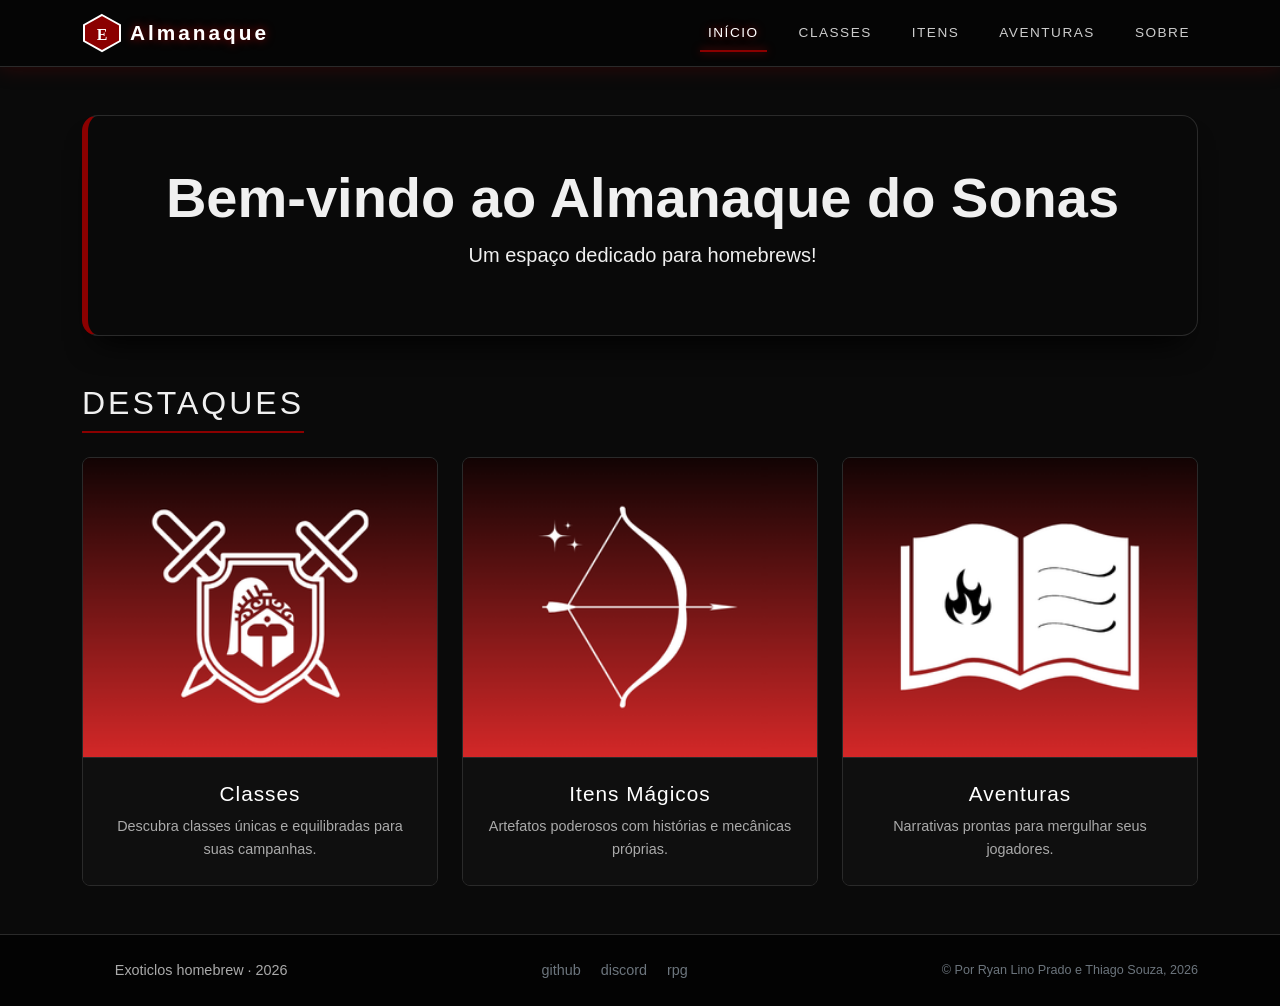
==== index.html @ 26f634a9 "teste site almanaque" ====
<!DOCTYPE html>
<html lang="pt-BR">
<head>
    <meta charset="UTF-8">
    <meta name="viewport" content="width=device-width, initial-scale=1.0">
    <title>Almanaque do Sonas · Homebrew RPG</title>
    <!-- Bootstrap 5 -->
    <link href="https://cdn.jsdelivr.net/npm/bootstrap@5.3.2/dist/css/bootstrap.min.css" rel="stylesheet">
    <!-- Custom CSS -->
    <link rel="stylesheet" href="css/style.css">
</head>
<body>

<!-- ==================== NAVBAR ==================== -->
<header class="topo">
    <nav class="navbar navbar-expand-lg">
        <div class="container">
            <a class="navbar-brand d-flex align-items-center" href="index.html">
                <img src="img/logo.svg" alt="Exoticlos Logo" width="40" height="40" class="me-2" onerror="this.src='data:image/svg+xml,%3Csvg xmlns=\'http://www.w3.org/2000/svg\' width=\'40\' height=\'40\' viewBox=\'0 0 40 40\'%3E%3Cpolygon points=\'20,2 38,12 38,28 20,38 2,28 2,12\' fill=\'%238b0000\' stroke=\'%23ffffff\' stroke-width=\'2\'/%3E%3Ctext x=\'20\' y=\'27\' font-size=\'16\' text-anchor=\'middle\' fill=\'%23ffffff\' font-weight=\'bold\'%3EE%3C/text%3E%3C/svg%3E'">
                <span class="logo-text">Almanaque</span>
            </a>
            <button class="navbar-toggler" type="button" data-bs-toggle="collapse" data-bs-target="#navbarNav">
                <span class="navbar-toggler-icon"></span>
            </button>
            <div class="collapse navbar-collapse justify-content-end" id="navbarNav">
                <ul class="navbar-nav">
                    <li class="nav-item"><a class="nav-link" href="index.html">Início</a></li>
                    <li class="nav-item"><a class="nav-link" href="classes.html">Classes</a></li>
                    <li class="nav-item"><a class="nav-link" href="itens.html">Itens</a></li>
                    <li class="nav-item"><a class="nav-link" href="aventuras.html">Aventuras</a></li>
                    <li class="nav-item"><a class="nav-link" href="sobre.html">Sobre</a></li>
                </ul>
            </div>
        </div>
    </nav>
</header>

<!-- ==================== MAIN CONTENT ==================== -->
<main class="container py-5">
    <section class="hero mb-5 p-5 rounded-4 text-center">
        <h1 class="display-4 fw-bold">Bem-vindo ao Almanaque do Sonas</h1>
        <p class="lead">Um espaço dedicado para homebrews!</p>
    </section>

    <section class="destaques">
        <h2 class="section-title mb-4 text-uppercase"><span class="red-underline">Destaques</span></h2>
        <div class="row g-4">
            <div class="col-md-4">
                <a href="classes.html" class="card h-100">
                    <div class="card-img-top">
                        <img src="img/logoclasses.png" alt="Classes Homebrew" class="img-fluid">
                    </div>
                    <div class="card-body">
                        <h3 class="card-title">Classes</h3>
                        <p class="card-text">Descubra classes únicas e equilibradas para suas campanhas.</p>
                    </div>
                </a>
            </div>
            <div class="col-md-4">
                <a href="itens.html" class="card h-100">
                    <div class="card-img-top">
                        <img src="img/logoitens.png" alt="Itens Mágicos" class="img-fluid">
                    </div>
                    <div class="card-body">
                        <h3 class="card-title">Itens Mágicos</h3>
                        <p class="card-text">Artefatos poderosos com histórias e mecânicas próprias.</p>
                    </div>
                </a>
            </div>
            <div class="col-md-4">
                <a href="aventuras.html" class="card h-100">
                    <div class="card-img-top">
                        <img src="img/logohistorias2.png" alt="Aventuras" class="img-fluid">
                    </div>
                    <div class="card-body">
                        <h3 class="card-title">Aventuras</h3>
                        <p class="card-text">Narrativas prontas para mergulhar seus jogadores.</p>
                    </div>
                </a>
            </div>
        </div>
    </section>
</main>

<!-- ==================== FOOTER ==================== -->
<footer class="rodape py-4">
    <div class="container d-flex flex-column flex-md-row justify-content-between align-items-center">
        <div class="footer-brand">
            <img src="img/logo-small.svg" alt="" width="24" class="me-1">
            <span>Exoticlos homebrew · 2026</span>
        </div>
        <div class="footer-links">
            <a href="#" class="text-secondary me-3">github</a>
            <a href="#" class="text-secondary me-3">discord</a>
            <a href="#" class="text-secondary">rpg</a>
        </div>
        <div class="footer-copy small text-secondary">
            © Por Ryan Lino Prado e Thiago Souza, 2026
        </div>
    </div>
</footer>

<!-- Scripts -->
<script src="https://cdn.jsdelivr.net/npm/bootstrap@5.3.2/dist/js/bootstrap.bundle.min.js"></script>
<script src="js/main.js"></script>
</body>
</html>
---- css/style.css ----
/* ===== VARIABLES ===== */
:root {
    --bg-primary: #0a0a0a;
    --bg-secondary: #111111;
    --bg-card: #0f0f0f;
    --border-color: #2a2a2a;
    --accent-red: #8b0000;
    --accent-red-hover: #a00000;
    --text-primary: #f0f0f0;
    --text-secondary: #aaaaaa;
    --glow-red: rgba(139, 0, 0, 0.3);
    --font-main: 'Inter', -apple-system, BlinkMacSystemFont, 'Segoe UI', Roboto, sans-serif;
}

/* ===== RESET ===== */
* {
    margin: 0;
    padding: 0;
    box-sizing: border-box;
}

body {
    background-color: var(--bg-primary);
    background-image: url('../img/bg-pattern.svg');
    background-size: 60px 60px;
    color: var(--text-primary);
    font-family: var(--font-main);
    line-height: 1.6;
    min-height: 100vh;
    display: flex;
    flex-direction: column;
}

main {
    flex: 1;
}

/* ===== NAVBAR ===== */
.topo {
    background: #050505;
    border-bottom: 1px solid var(--border-color);
    box-shadow: 0 0 20px var(--glow-red);
    position: sticky;
    top: 0;
    z-index: 1000;
    backdrop-filter: blur(5px);
}

.navbar-brand .logo-text {
    font-weight: 700;
    letter-spacing: 3px;
    color: #fff;
    text-shadow: 0 0 10px var(--accent-red);
    font-size: 1.3rem;
}

.navbar-nav .nav-link {
    color: #ccc !important;
    text-transform: uppercase;
    font-size: 0.85rem;
    letter-spacing: 1.5px;
    margin-left: 1.5rem;
    transition: all 0.3s ease;
    position: relative;
    padding: 0.5rem 0;
}

.navbar-nav .nav-link::after {
    content: '';
    position: absolute;
    bottom: 0;
    left: 0;
    width: 0;
    height: 2px;
    background: var(--accent-red);
    transition: width 0.3s ease;
    box-shadow: 0 0 8px var(--accent-red);
}

.navbar-nav .nav-link:hover,
.navbar-nav .nav-link.active {
    color: #fff !important;
     text-shadow: 0 0 8px var(--accent-red);
}

.navbar-nav .nav-link:hover::after,
.navbar-nav .nav-link.active::after {
    width: 100%;
}

.navbar-toggler {
    border-color: var(--accent-red);
    background: #1a1a1a;
}

/* ===== HERO SECTION ===== */
.hero {
    background: rgba(10, 10, 10, 0.85);
    backdrop-filter: blur(5px);
    border: 1px solid var(--border-color);
    border-left: 6px solid var(--accent-red);
    box-shadow: 0 20px 30px -15px black;
}

/* ===== CARDS ===== */
.card {
    background: var(--bg-card) !important;
    border: 1px solid var(--border-color) !important;
    border-radius: 8px;
    transition: all 0.3s cubic-bezier(0.4, 0, 0.2, 1);
    overflow: hidden;
    text-decoration: none !important;
    color: var(--text-primary) !important;
    height: 100%;
    position: relative;
}

.card::before {
    content: '';
    position: absolute;
    top: 0;
    left: 0;
    right: 0;
    bottom: 0;
    border: 1px solid transparent;
    border-radius: 8px;
    transition: all 0.3s ease;
    pointer-events: none;
}

.card:hover {
    transform: translateY(-8px);
    border-color: var(--accent-red) !important;
    box-shadow: 0 20px 30px -15px var(--glow-red);
}

.card:hover::before {
    border-color: var(--accent-red);
    box-shadow: inset 0 0 20px var(--glow-red);
}

.card-img-top {
    height: 300px;
    overflow: hidden;
    border-bottom: 1px solid var(--border-color);
}


.card-img-top-class {
    height: 300px;
    overflow: hidden;
    border-bottom: 1px solid var(--border-color);
}

.card-img-top-itens {
    height: 600px;
    overflow: hidden;
    border-bottom: 1px solid var(--border-color);
}

.card-img-top img {
    width: 100%;
    height: 100%;
    object-fit: cover;
    transition: transform 0.5s ease;
}

.card-img-top-class img {
    width: 100%;
    object-fit: cover;
    transition: transform 0.5s ease;
}

.card-img-top-itens img {
    width: 100%;
    object-fit: cover;
    transition: transform 0.5s ease;
}

.card:hover .card-img-top img {
    transform: scale(1.1);
}

.card:hover .card-img-top-class img {
    transform: scale(1.1);
}

.card-body {
    background: var(--bg-card);
    padding: 1.5rem;
    text-align: center;
}

.card-title {
    color: #fff;
    font-size: 1.3rem;
    margin-bottom: 0.5rem;
    letter-spacing: 1px;
}

.card-text {
    color: var(--text-secondary);
    font-size: 0.9rem;
}

/* ===== PAGE TITLE ===== */
.page-title {
    font-size: 2.5rem;
    font-weight: 600;
    letter-spacing: 4px;
    text-transform: uppercase;
    border-left: 6px solid var(--accent-red);
    padding-left: 1.5rem;
    text-shadow: 0 0 15px var(--glow-red);
}

.section-title {
    font-weight: 500;
    letter-spacing: 3px;
}

.red-underline {
    border-bottom: 2px solid var(--accent-red);
    padding-bottom: 8px;
    display: inline-block;
}

/* ===== MICRO RPG GAME ===== */
.rpg-micro {
    background: #0c0c0c;
    border: 1px solid var(--border-color);
    border-left: 6px solid var(--accent-red);
    box-shadow: 0 0 30px rgba(0,0,0,0.8);
}

.game-console {
    background: #020202;
    border: 1px solid #3a3a3a;
    font-family: 'Courier New', monospace;
    min-height: 200px;
}

#gameText {
    color: #ddd;
    font-size: 1.1rem;
    line-height: 1.6;
}

/* ===== BUTTONS ===== */
.btn-outline-red {
    border: 1px solid var(--accent-red);
    color: #fff;
    background: transparent;
    transition: all 0.3s ease;
}

.btn-outline-red:hover {
    background: var(--accent-red);
    border-color: var(--accent-red);
    color: #000;
    box-shadow: 0 0 15px var(--accent-red);
    transform: translateY(-2px);
}

.btn-outline-secondary {
    border-color: #444;
    color: #ccc;
}

.btn-outline-secondary:hover {
    background: #222;
    border-color: #666;
    color: #fff;
}

/* ===== SOBRE PAGE ===== */
.sobre-content {
    background: var(--bg-secondary);
    border: 1px solid var(--border-color);
    border-left: 6px solid var(--accent-red);
}

.sobre-content ul li {
    padding-left: 1.5rem;
    position: relative;
}

.sobre-content ul li::before {
    content: '→';
    position: absolute;
    left: 0;
    color: var(--accent-red);
}

/* ===== FOOTER ===== */
.rodape {
    background: #030303;
    border-top: 1px solid var(--border-color);
    color: var(--text-secondary);
    font-size: 0.9rem;
    margin-top: auto;
}

.rodape a {
    color: var(--text-secondary);
    text-decoration: none;
    transition: color 0.3s ease;
    position: relative;
}

.rodape a::after {
    content: '';
    position: absolute;
    bottom: -2px;
    left: 0;
    width: 0;
    height: 1px;
    background: var(--accent-red);
    transition: width 0.3s ease;
}

.rodape a:hover {
    color: #fff;
}

.rodape a:hover::after {
    width: 100%;
}

.footer-brand {
    display: flex;
    align-items: center;
    gap: 0.3rem;
}

/* ===== RESPONSIVE ===== */
@media (max-width: 768px) {
    .navbar-nav .nav-link {
        margin-left: 0;
        text-align: center;
        padding: 0.75rem 0;
    }
    
    .hero {
        padding: 2rem 1rem !important;
    }
    
    .page-title {
        font-size: 2rem;
        padding-left: 1rem;
    }
    
    .rodape .container {
        gap: 1rem;
        text-align: center;
    }
    
    .card-img-top {
        height: 180px;
    }
}

@media (max-width: 576px) {
    .page-title {
        font-size: 1.5rem;
    }
    
    .hero h1 {
        font-size: 1.8rem;
    }
}

/* ===== ANIMATIONS ===== */
@keyframes pulse-red {
    0% { box-shadow: 0 0 0 0 var(--glow-red); }
    70% { box-shadow: 0 0 0 10px rgba(139, 0, 0, 0); }
    100% { box-shadow: 0 0 0 0 rgba(139, 0, 0, 0); }
}

.pulse {
    animation: pulse-red 2s infinite;
}
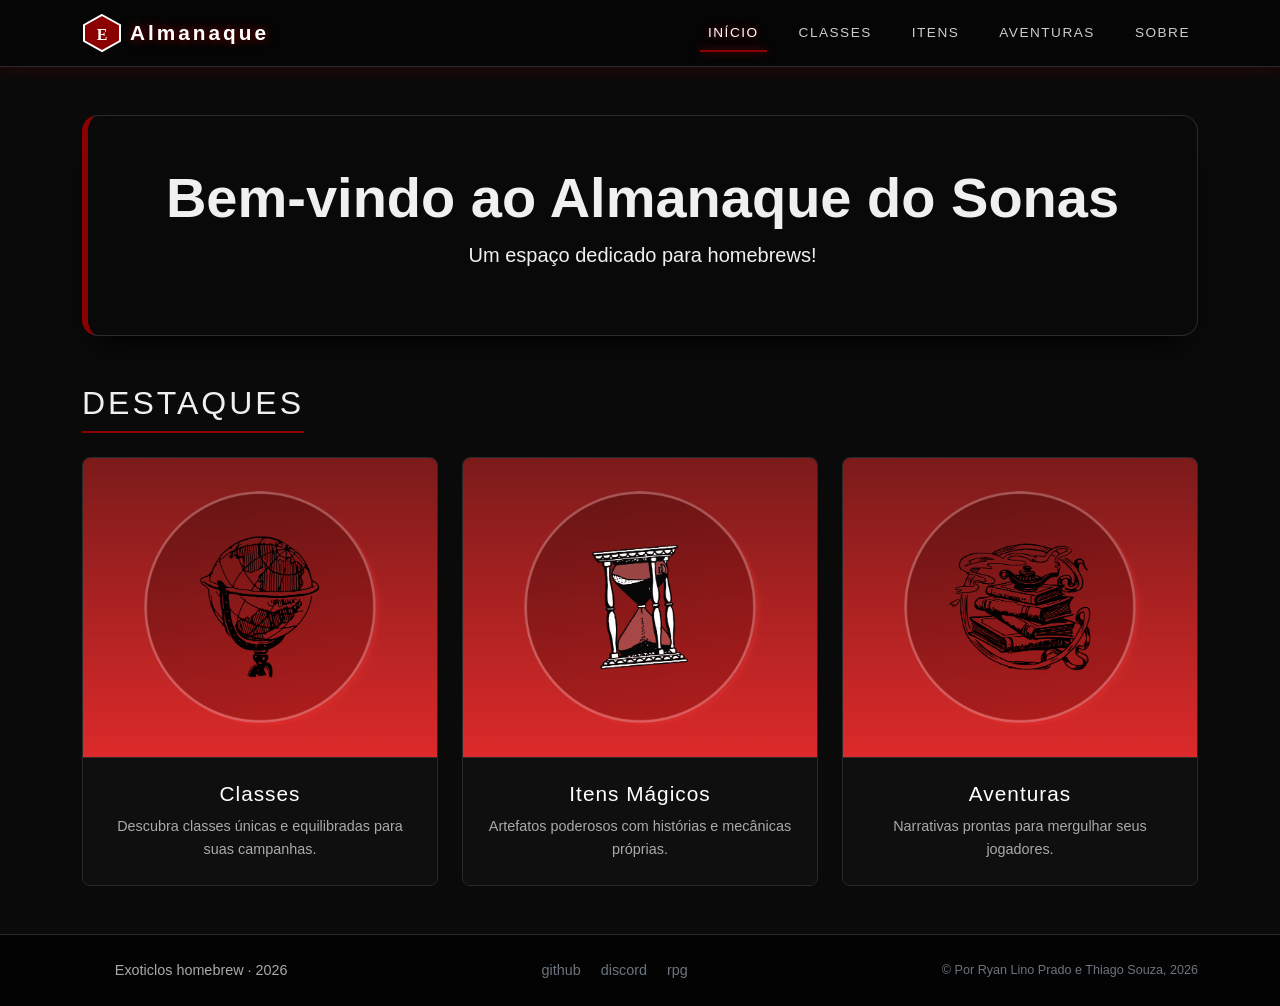
==== commit 2f784612: "Alteração imagens" ====
--- a/index.html
+++ b/index.html
@@ -27,7 +27,7 @@
                     <li class="nav-item"><a class="nav-link" href="index.html">Início</a></li>
                     <li class="nav-item"><a class="nav-link" href="classes.html">Classes</a></li>
                     <li class="nav-item"><a class="nav-link" href="itens.html">Itens</a></li>
-                    <li class="nav-item"><a class="nav-link" href="aventuras.html">Aventuras</a></li>
+                    <li class="nav-item"><a class="nav-link" href="inicialjogo.html">Aventuras</a></li>
                     <li class="nav-item"><a class="nav-link" href="sobre.html">Sobre</a></li>
                 </ul>
             </div>
@@ -48,7 +48,7 @@
             <div class="col-md-4">
                 <a href="classes.html" class="card h-100">
                     <div class="card-img-top">
-                        <img src="img/logoclasses.png" alt="Classes Homebrew" class="img-fluid">
+                        <img src="img/classes2.png" alt="Classes Homebrew" class="img-fluid">
                     </div>
                     <div class="card-body">
                         <h3 class="card-title">Classes</h3>
@@ -59,7 +59,7 @@
             <div class="col-md-4">
                 <a href="itens.html" class="card h-100">
                     <div class="card-img-top">
-                        <img src="img/logoitens.png" alt="Itens Mágicos" class="img-fluid">
+                        <img src="img/itens.png" alt="Itens Mágicos" class="img-fluid">
                     </div>
                     <div class="card-body">
                         <h3 class="card-title">Itens Mágicos</h3>
@@ -70,7 +70,7 @@
             <div class="col-md-4">
                 <a href="aventuras.html" class="card h-100">
                     <div class="card-img-top">
-                        <img src="img/logohistorias2.png" alt="Aventuras" class="img-fluid">
+                        <img src="img/historias.png" alt="Aventuras" class="img-fluid">
                     </div>
                     <div class="card-body">
                         <h3 class="card-title">Aventuras</h3>
@@ -104,4 +104,4 @@
 <script src="https://cdn.jsdelivr.net/npm/bootstrap@5.3.2/dist/js/bootstrap.bundle.min.js"></script>
 <script src="js/main.js"></script>
 </body>
-</html>+</html>
